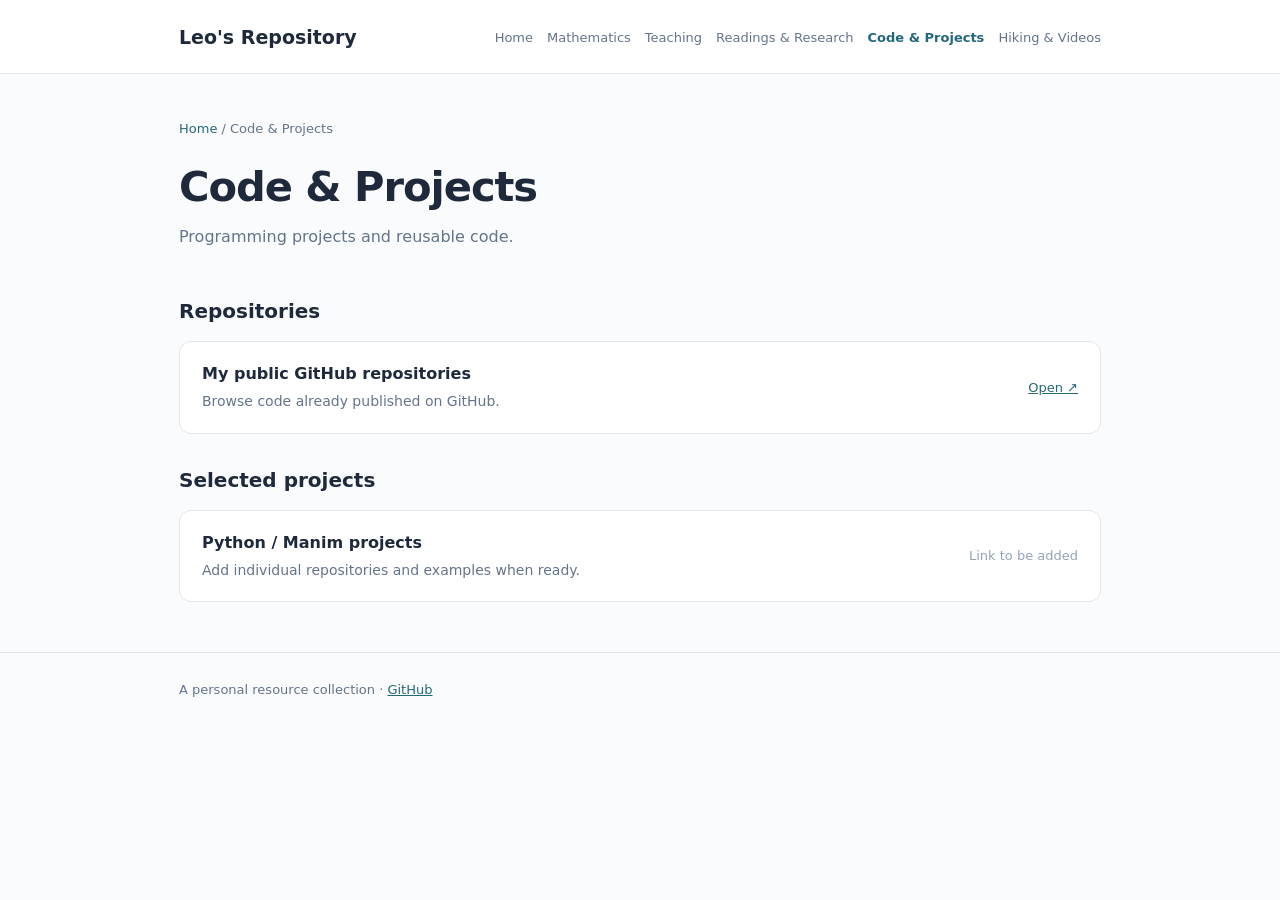
==== code.html @ 2bb0922f "Add files via upload" ====
<!doctype html>
<html lang="en"><head><meta charset="utf-8"><meta name="viewport" content="width=device-width, initial-scale=1"><meta name="description" content="A personal collection of mathematics, teaching and research resources, code, and videos."><title>Code &amp; Projects | Leo's Repository</title><link rel="stylesheet" href="style.css"></head>
<body><header><div class="wrap top"><a class="brand" href="index.html">Leo's Repository</a><nav aria-label="Main navigation"><a href="index.html">Home</a><a href="mathematics.html">Mathematics</a><a href="teaching.html">Teaching</a><a href="research.html">Readings & Research</a><a href="code.html" class="active" aria-current="page">Code & Projects</a><a href="explore.html">Hiking & Videos</a></nav></div></header><main class="wrap"><div class="page-intro"><p class="breadcrumb"><a href="index.html">Home</a> / Code &amp; Projects</p><h1>Code &amp; Projects</h1><p class="lead">Programming projects and reusable code.</p></div><h2>Repositories</h2><div class="list"><article class="entry"><div><h3>My public GitHub repositories</h3><p>Browse code already published on GitHub.</p></div><a href="https://github.com/leocrisologo-pshs?tab=repositories" target="_blank" rel="noopener noreferrer">Open ↗</a></article></div><h2>Selected projects</h2><div class="list"><article class="entry"><div><h3>Python / Manim projects</h3><p>Add individual repositories and examples when ready.</p></div><span class="placeholder">Link to be added</span></article></div></main><footer><div class="wrap">A personal resource collection · <a href="https://github.com/leocrisologo-pshs">GitHub</a></div></footer></body></html>
---- style.css ----
:root{--ink:#1e293b;--sub:#64748b;--bg:#fafbfc;--line:#e2e8f0;--accent:#24687b;--white:#fff}*{box-sizing:border-box}body{margin:0;background:var(--bg);color:var(--ink);font:16px/1.65 system-ui,-apple-system,"Segoe UI",sans-serif}a{color:var(--accent)}.wrap{max-width:970px;margin:auto;padding:0 24px}.top{display:flex;flex-wrap:wrap;align-items:center;justify-content:space-between;gap:16px;padding-top:22px;padding-bottom:20px}header{background:var(--white);border-bottom:1px solid var(--line)}.brand{font-size:19px;font-weight:750;color:var(--ink);text-decoration:none;white-space:nowrap}nav{display:flex;gap:14px;flex-wrap:wrap}nav a{font-size:13px;text-decoration:none;color:var(--sub)}nav a:hover,nav a.active{color:var(--accent)}nav a.active{font-weight:700}.home-intro{padding:64px 0 25px}.page-intro{padding:44px 0 15px}h1{font-size:clamp(2rem,4vw,2.6rem);line-height:1.2;letter-spacing:-.025em;margin:0 0 12px}h2{font-size:20px;margin:30px 0 13px}.lead{font-size:16px;color:var(--sub);max-width:680px;margin:0}.grid{display:grid;grid-template-columns:repeat(2,minmax(0,1fr));gap:16px;margin:12px 0 28px}.card{display:flex;flex-direction:column;min-height:196px;padding:24px;border:1px solid var(--line);border-radius:12px;background:#fff;color:var(--ink);text-decoration:none;transition:border-color .15s,transform .15s}.card:hover{border-color:#7aaab7;transform:translateY(-2px)}.card-number{font-size:12px;font-weight:700;color:var(--sub)}.card h2{font-size:20px;margin:12px 0 7px}.card p{margin:0 0 15px;color:var(--sub);font-size:14px}.card-action{margin-top:auto;font-size:13px;font-weight:700;color:var(--accent)}.small-note{font-size:13px;color:var(--sub);margin:0 0 65px}.breadcrumb{font-size:13px;color:var(--sub);margin:0 0 22px}.breadcrumb a{text-decoration:none}.list{border:1px solid var(--line);border-radius:12px;background:#fff;margin-bottom:30px;overflow:hidden}.entry{padding:19px 22px;border-bottom:1px solid var(--line);display:flex;justify-content:space-between;gap:20px;align-items:center}.entry:last-child{border-bottom:0}.entry h3{margin:0 0 3px;font-size:16px}.entry p{margin:0;color:var(--sub);font-size:14px}.entry a,.placeholder{font-size:13px;white-space:nowrap}.placeholder{color:#94a3b8}footer{border-top:1px solid var(--line);padding:26px 0;color:var(--sub);font-size:13px;margin-top:50px}@media(max-width:660px){.wrap{padding:0 18px}.grid{grid-template-columns:1fr}.home-intro{padding-top:42px}.card{min-height:160px}.entry{align-items:flex-start;flex-direction:column;gap:8px}.entry a,.placeholder{white-space:normal}}
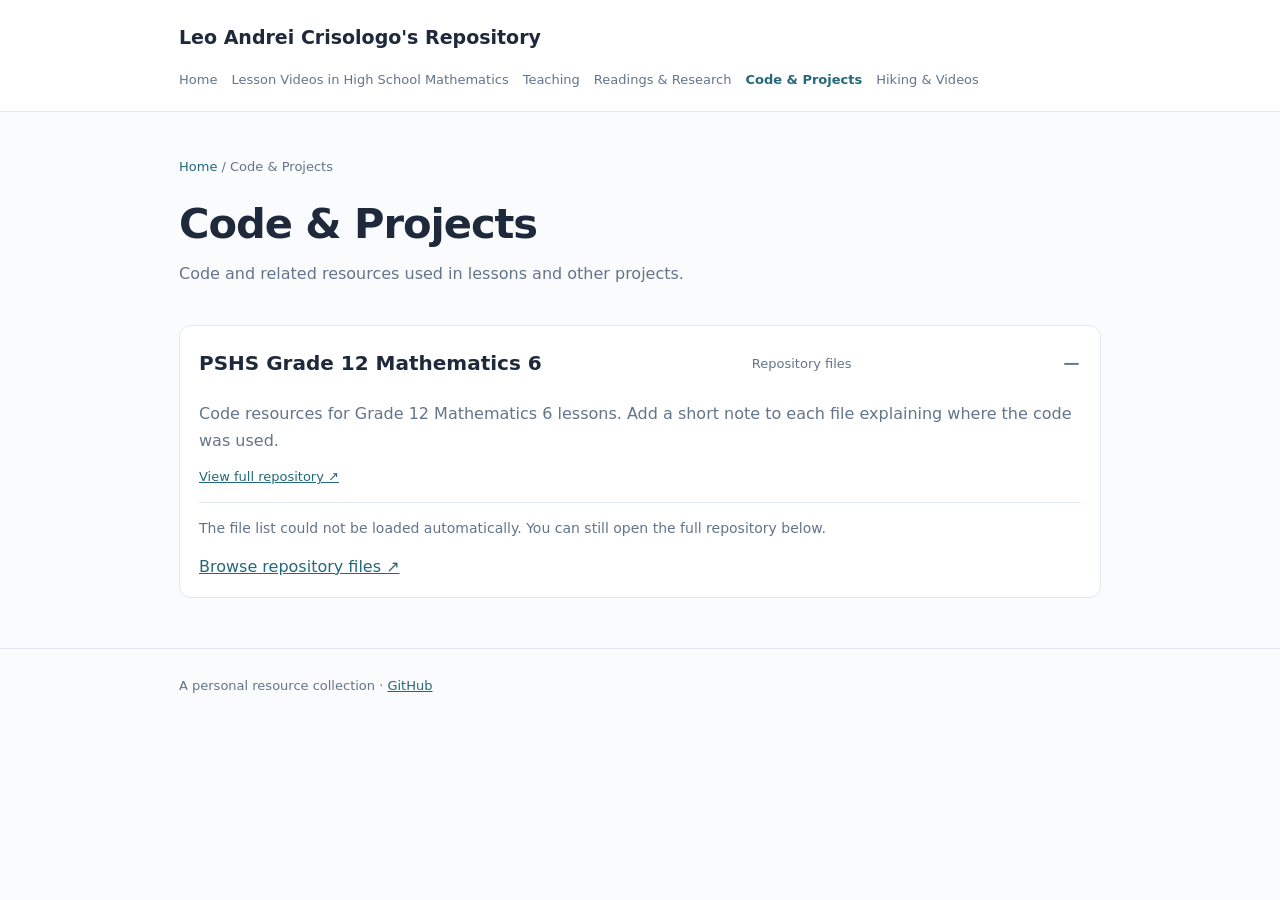
==== commit f6ad0382: "Add files via upload" ====
--- a/code.html
+++ b/code.html
@@ -1,3 +1,139 @@
 <!doctype html>
-<html lang="en"><head><meta charset="utf-8"><meta name="viewport" content="width=device-width, initial-scale=1"><meta name="description" content="A personal collection of mathematics, teaching and research resources, code, and videos."><title>Code &amp; Projects | Leo's Repository</title><link rel="stylesheet" href="style.css"></head>
-<body><header><div class="wrap top"><a class="brand" href="index.html">Leo's Repository</a><nav aria-label="Main navigation"><a href="index.html">Home</a><a href="mathematics.html">Mathematics</a><a href="teaching.html">Teaching</a><a href="research.html">Readings & Research</a><a href="code.html" class="active" aria-current="page">Code & Projects</a><a href="explore.html">Hiking & Videos</a></nav></div></header><main class="wrap"><div class="page-intro"><p class="breadcrumb"><a href="index.html">Home</a> / Code &amp; Projects</p><h1>Code &amp; Projects</h1><p class="lead">Programming projects and reusable code.</p></div><h2>Repositories</h2><div class="list"><article class="entry"><div><h3>My public GitHub repositories</h3><p>Browse code already published on GitHub.</p></div><a href="https://github.com/leocrisologo-pshs?tab=repositories" target="_blank" rel="noopener noreferrer">Open ↗</a></article></div><h2>Selected projects</h2><div class="list"><article class="entry"><div><h3>Python / Manim projects</h3><p>Add individual repositories and examples when ready.</p></div><span class="placeholder">Link to be added</span></article></div></main><footer><div class="wrap">A personal resource collection · <a href="https://github.com/leocrisologo-pshs">GitHub</a></div></footer></body></html>+<html lang="en">
+<head>
+<meta charset="utf-8">
+<meta name="viewport" content="width=device-width,initial-scale=1">
+<meta name="description" content="Code used in mathematics lessons and other projects.">
+<title>Code &amp; Projects | Leo Andrei Crisologo's Repository</title>
+<link rel="stylesheet" href="style.css">
+<style>
+  .project-groups{display:grid;gap:20px;margin:22px 0 36px}
+  .project-group{border:1px solid var(--line,#dce2ea);border-radius:12px;background:white;overflow:hidden}
+  .project-group summary{display:flex;justify-content:space-between;align-items:center;gap:12px;padding:19px;cursor:pointer;list-style:none}
+  .project-group summary::-webkit-details-marker{display:none}
+  .project-group summary::after{content:'+';font-size:23px;color:var(--sub,#64748b)}
+  .project-group[open] summary::after{content:'−'}
+  .project-group summary:focus-visible{outline:3px solid #4f85bd;outline-offset:-3px}
+  .project-group h2{margin:0;font-size:20px}
+  .project-inner{padding:0 19px 17px}
+  .project-description{margin:0 0 12px;color:var(--sub,#64748b)}
+  .project-meta{font-size:13px;margin-bottom:14px}
+  .project-meta a,.file-links a{margin-right:16px}
+  .file-count{font-size:13px;color:var(--sub,#64748b);white-space:nowrap}
+  .file-list{border-top:1px solid var(--line,#dce2ea)}
+  .code-file{border-bottom:1px solid var(--line,#dce2ea);padding:16px 0}
+  .code-file:last-child{border-bottom:0}
+  .code-file h3{font-size:16px;margin:0 0 6px;overflow-wrap:anywhere}
+  .code-file p{margin:0 0 9px;font-size:14px;line-height:1.5;color:var(--sub,#64748b)}
+  .file-path{font-size:12px;color:var(--sub,#64748b);overflow-wrap:anywhere}
+  .file-links{display:flex;gap:14px;flex-wrap:wrap;font-size:13px}
+  .file-links a{margin:0}
+  .muted-note{color:var(--sub,#64748b);font-size:14px}
+  @media(max-width:600px){.project-group summary{padding:15px}.project-inner{padding:0 15px 15px}}
+</style>
+</head>
+<body>
+<header><div class="wrap top"><a class="brand" href="index.html">Leo Andrei Crisologo's Repository</a><nav aria-label="Main navigation"><a href="index.html">Home</a><a href="mathematics.html">Lesson Videos in High School Mathematics</a><a href="teaching.html">Teaching</a><a href="research.html">Readings &amp; Research</a><a href="code.html" class="active" aria-current="page">Code &amp; Projects</a><a href="explore.html">Hiking &amp; Videos</a></nav></div></header>
+<main class="wrap">
+  <div class="page-intro"><p class="breadcrumb"><a href="index.html">Home</a> / Code &amp; Projects</p><h1>Code &amp; Projects</h1><p class="lead">Code and related resources used in lessons and other projects.</p></div>
+  <div id="project-groups" class="project-groups" aria-live="polite"></div>
+  <noscript><p>JavaScript is needed to list files automatically. <a href="https://github.com/leocrisologo-pshs/pshs-grade12-math6">Browse the Grade 12 Mathematics 6 repository on GitHub</a>.</p></noscript>
+</main>
+<footer><div class="wrap">A personal resource collection · <a href="https://github.com/leocrisologo-pshs">GitHub</a></div></footer>
+<script>
+/*
+  HOW TO EDIT THIS PAGE
+  Each item under PROJECTS is one expandable code collection.
+  Add another PROJECTS entry to create a new group for a future repository.
+  In "notes", use the exact repository filename/path as the key.
+  Replace the example below with a real path before publishing your description:
+
+    notes: {
+      "example.py": {
+        title: "Optional friendlier name",
+        description: "Used to animate the disk method for solids of revolution.",
+        video: "https://www.youtube.com/watch?v=VIDEO_ID"
+      }
+    }
+
+  Leave entries out of notes to show "Description to be added" and
+  "Video link to be added". All files load automatically from GitHub.
+*/
+const PROJECTS = [
+  {
+    title: 'PSHS Grade 12 Mathematics 6',
+    description: 'Code resources for Grade 12 Mathematics 6 lessons. Add a short note to each file explaining where the code was used.',
+    owner: 'leocrisologo-pshs',
+    repo: 'pshs-grade12-math6',
+    notes: {}
+  }
+];
+
+const container = document.getElementById('project-groups');
+function element(tag, className, text) {
+  const e = document.createElement(tag);
+  if (className) e.className = className;
+  if (text !== undefined) e.textContent = text;
+  return e;
+}
+function anchor(label, url) {
+  const a = element('a', '', label);
+  a.href = url; a.target = '_blank'; a.rel = 'noopener noreferrer';
+  return a;
+}
+function buildGroup(project, index) {
+  const details = element('details', 'project-group');
+  if (index === 0) details.open = true;
+  const summary = element('summary');
+  const name = element('h2', '', project.title);
+  const count = element('span', 'file-count', 'Loading files…');
+  summary.append(name, count); details.append(summary);
+  const inner = element('div', 'project-inner');
+  inner.append(element('p', 'project-description', project.description));
+  const meta = element('div', 'project-meta');
+  meta.append(anchor('View full repository ↗', `https://github.com/${project.owner}/${project.repo}`));
+  inner.append(meta);
+  const list = element('div', 'file-list'); inner.append(list); details.append(inner);
+  container.append(details);
+  loadFiles(project, count, list);
+}
+async function loadFiles(project, count, list) {
+  const repoURL = `https://github.com/${project.owner}/${project.repo}`;
+  try {
+    // Read the default branch first, so the page works with either main or master.
+    const metadataResponse = await fetch(`https://api.github.com/repos/${project.owner}/${project.repo}`);
+    if (!metadataResponse.ok) throw new Error(`GitHub returned ${metadataResponse.status}`);
+    const metadata = await metadataResponse.json();
+    const branch = metadata.default_branch;
+    const treeResponse = await fetch(`https://api.github.com/repos/${project.owner}/${project.repo}/git/trees/${encodeURIComponent(branch)}?recursive=1`);
+    if (!treeResponse.ok) throw new Error(`GitHub returned ${treeResponse.status}`);
+    const tree = await treeResponse.json();
+    if (tree.truncated) throw new Error('The repository is too large to list fully');
+    const files = (tree.tree || []).filter(f => f.type === 'blob').sort((a,b)=>a.path.localeCompare(b.path,undefined,{numeric:true}));
+    count.textContent = `${files.length} file${files.length === 1 ? '' : 's'}`;
+    if (files.length === 0) {list.append(element('p','muted-note','No files found.'));return;}
+    files.forEach(file => {
+      const info = (project.notes || {})[file.path] || {};
+      const item = element('article', 'code-file');
+      const h3 = element('h3');
+      const fileURL = `${repoURL}/blob/${encodeURIComponent(branch)}/${file.path.split('/').map(encodeURIComponent).join('/')}`;
+      h3.append(anchor(info.title || file.path.split('/').pop(), fileURL));
+      item.append(h3);
+      if (file.path.includes('/')) item.append(element('div','file-path',file.path));
+      item.append(element('p','',info.description || 'Description to be added: where this code was used and what it demonstrates.'));
+      const links = element('div','file-links');
+      links.append(anchor('View code ↗',fileURL));
+      if (info.video && /^https:\/\//.test(info.video)) links.append(anchor('Watch related video ↗', info.video));
+      else links.append(element('span','muted-note','Video link to be added'));
+      item.append(links); list.append(item);
+    });
+  } catch (error) {
+    count.textContent = 'Repository files';
+    list.append(element('p','muted-note','The file list could not be loaded automatically. You can still open the full repository below.'));
+    list.append(anchor('Browse repository files ↗',repoURL));
+  }
+}
+PROJECTS.forEach(buildGroup);
+</script>
+</body>
+</html>
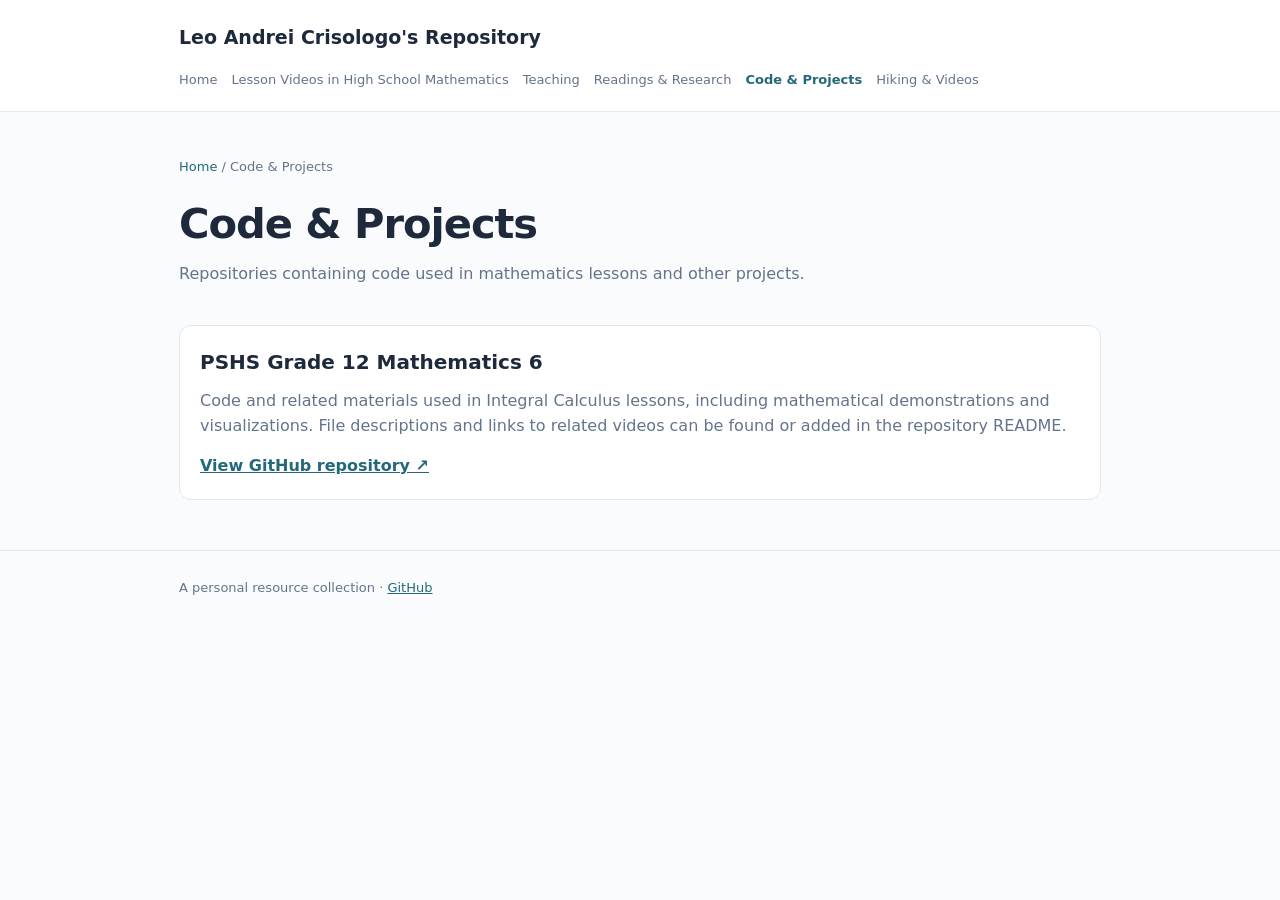
==== commit c818cb10: "Add files via upload" ====
--- a/code.html
+++ b/code.html
@@ -1,139 +1,32 @@
 <!doctype html>
 <html lang="en">
 <head>
-<meta charset="utf-8">
-<meta name="viewport" content="width=device-width,initial-scale=1">
-<meta name="description" content="Code used in mathematics lessons and other projects.">
-<title>Code &amp; Projects | Leo Andrei Crisologo's Repository</title>
-<link rel="stylesheet" href="style.css">
-<style>
-  .project-groups{display:grid;gap:20px;margin:22px 0 36px}
-  .project-group{border:1px solid var(--line,#dce2ea);border-radius:12px;background:white;overflow:hidden}
-  .project-group summary{display:flex;justify-content:space-between;align-items:center;gap:12px;padding:19px;cursor:pointer;list-style:none}
-  .project-group summary::-webkit-details-marker{display:none}
-  .project-group summary::after{content:'+';font-size:23px;color:var(--sub,#64748b)}
-  .project-group[open] summary::after{content:'−'}
-  .project-group summary:focus-visible{outline:3px solid #4f85bd;outline-offset:-3px}
-  .project-group h2{margin:0;font-size:20px}
-  .project-inner{padding:0 19px 17px}
-  .project-description{margin:0 0 12px;color:var(--sub,#64748b)}
-  .project-meta{font-size:13px;margin-bottom:14px}
-  .project-meta a,.file-links a{margin-right:16px}
-  .file-count{font-size:13px;color:var(--sub,#64748b);white-space:nowrap}
-  .file-list{border-top:1px solid var(--line,#dce2ea)}
-  .code-file{border-bottom:1px solid var(--line,#dce2ea);padding:16px 0}
-  .code-file:last-child{border-bottom:0}
-  .code-file h3{font-size:16px;margin:0 0 6px;overflow-wrap:anywhere}
-  .code-file p{margin:0 0 9px;font-size:14px;line-height:1.5;color:var(--sub,#64748b)}
-  .file-path{font-size:12px;color:var(--sub,#64748b);overflow-wrap:anywhere}
-  .file-links{display:flex;gap:14px;flex-wrap:wrap;font-size:13px}
-  .file-links a{margin:0}
-  .muted-note{color:var(--sub,#64748b);font-size:14px}
-  @media(max-width:600px){.project-group summary{padding:15px}.project-inner{padding:0 15px 15px}}
-</style>
+  <meta charset="utf-8">
+  <meta name="viewport" content="width=device-width, initial-scale=1">
+  <meta name="description" content="A collection of code repositories used in lessons and other projects.">
+  <title>Code &amp; Projects | Leo Andrei Crisologo's Repository</title>
+  <link rel="stylesheet" href="style.css">
+  <style>
+    .repository-list { display: grid; gap: 16px; margin: 22px 0 36px; }
+    .repository-card { border: 1px solid var(--line, #dce2ea); border-radius: 12px; background: #fff; padding: 20px; }
+    .repository-card h2 { margin: 0 0 9px; font-size: 20px; }
+    .repository-card p { margin: 0 0 14px; color: var(--sub, #64748b); line-height: 1.6; }
+    .repository-card a { font-weight: 600; }
+  </style>
 </head>
 <body>
 <header><div class="wrap top"><a class="brand" href="index.html">Leo Andrei Crisologo's Repository</a><nav aria-label="Main navigation"><a href="index.html">Home</a><a href="mathematics.html">Lesson Videos in High School Mathematics</a><a href="teaching.html">Teaching</a><a href="research.html">Readings &amp; Research</a><a href="code.html" class="active" aria-current="page">Code &amp; Projects</a><a href="explore.html">Hiking &amp; Videos</a></nav></div></header>
 <main class="wrap">
-  <div class="page-intro"><p class="breadcrumb"><a href="index.html">Home</a> / Code &amp; Projects</p><h1>Code &amp; Projects</h1><p class="lead">Code and related resources used in lessons and other projects.</p></div>
-  <div id="project-groups" class="project-groups" aria-live="polite"></div>
-  <noscript><p>JavaScript is needed to list files automatically. <a href="https://github.com/leocrisologo-pshs/pshs-grade12-math6">Browse the Grade 12 Mathematics 6 repository on GitHub</a>.</p></noscript>
+  <div class="page-intro"><p class="breadcrumb"><a href="index.html">Home</a> / Code &amp; Projects</p><h1>Code &amp; Projects</h1><p class="lead">Repositories containing code used in mathematics lessons and other projects.</p></div>
+  <div class="repository-list">
+    <article class="repository-card">
+      <h2>PSHS Grade 12 Mathematics 6</h2>
+      <p>Code and related materials used in Integral Calculus lessons, including mathematical demonstrations and visualizations. File descriptions and links to related videos can be found or added in the repository README.</p>
+      <a href="https://github.com/leocrisologo-pshs/pshs-grade12-math6" target="_blank" rel="noopener noreferrer">View GitHub repository ↗</a>
+    </article>
+    <!-- Add future repositories here as new <article class="repository-card"> entries. -->
+  </div>
 </main>
 <footer><div class="wrap">A personal resource collection · <a href="https://github.com/leocrisologo-pshs">GitHub</a></div></footer>
-<script>
-/*
-  HOW TO EDIT THIS PAGE
-  Each item under PROJECTS is one expandable code collection.
-  Add another PROJECTS entry to create a new group for a future repository.
-  In "notes", use the exact repository filename/path as the key.
-  Replace the example below with a real path before publishing your description:
-
-    notes: {
-      "example.py": {
-        title: "Optional friendlier name",
-        description: "Used to animate the disk method for solids of revolution.",
-        video: "https://www.youtube.com/watch?v=VIDEO_ID"
-      }
-    }
-
-  Leave entries out of notes to show "Description to be added" and
-  "Video link to be added". All files load automatically from GitHub.
-*/
-const PROJECTS = [
-  {
-    title: 'PSHS Grade 12 Mathematics 6',
-    description: 'Code resources for Grade 12 Mathematics 6 lessons. Add a short note to each file explaining where the code was used.',
-    owner: 'leocrisologo-pshs',
-    repo: 'pshs-grade12-math6',
-    notes: {}
-  }
-];
-
-const container = document.getElementById('project-groups');
-function element(tag, className, text) {
-  const e = document.createElement(tag);
-  if (className) e.className = className;
-  if (text !== undefined) e.textContent = text;
-  return e;
-}
-function anchor(label, url) {
-  const a = element('a', '', label);
-  a.href = url; a.target = '_blank'; a.rel = 'noopener noreferrer';
-  return a;
-}
-function buildGroup(project, index) {
-  const details = element('details', 'project-group');
-  if (index === 0) details.open = true;
-  const summary = element('summary');
-  const name = element('h2', '', project.title);
-  const count = element('span', 'file-count', 'Loading files…');
-  summary.append(name, count); details.append(summary);
-  const inner = element('div', 'project-inner');
-  inner.append(element('p', 'project-description', project.description));
-  const meta = element('div', 'project-meta');
-  meta.append(anchor('View full repository ↗', `https://github.com/${project.owner}/${project.repo}`));
-  inner.append(meta);
-  const list = element('div', 'file-list'); inner.append(list); details.append(inner);
-  container.append(details);
-  loadFiles(project, count, list);
-}
-async function loadFiles(project, count, list) {
-  const repoURL = `https://github.com/${project.owner}/${project.repo}`;
-  try {
-    // Read the default branch first, so the page works with either main or master.
-    const metadataResponse = await fetch(`https://api.github.com/repos/${project.owner}/${project.repo}`);
-    if (!metadataResponse.ok) throw new Error(`GitHub returned ${metadataResponse.status}`);
-    const metadata = await metadataResponse.json();
-    const branch = metadata.default_branch;
-    const treeResponse = await fetch(`https://api.github.com/repos/${project.owner}/${project.repo}/git/trees/${encodeURIComponent(branch)}?recursive=1`);
-    if (!treeResponse.ok) throw new Error(`GitHub returned ${treeResponse.status}`);
-    const tree = await treeResponse.json();
-    if (tree.truncated) throw new Error('The repository is too large to list fully');
-    const files = (tree.tree || []).filter(f => f.type === 'blob').sort((a,b)=>a.path.localeCompare(b.path,undefined,{numeric:true}));
-    count.textContent = `${files.length} file${files.length === 1 ? '' : 's'}`;
-    if (files.length === 0) {list.append(element('p','muted-note','No files found.'));return;}
-    files.forEach(file => {
-      const info = (project.notes || {})[file.path] || {};
-      const item = element('article', 'code-file');
-      const h3 = element('h3');
-      const fileURL = `${repoURL}/blob/${encodeURIComponent(branch)}/${file.path.split('/').map(encodeURIComponent).join('/')}`;
-      h3.append(anchor(info.title || file.path.split('/').pop(), fileURL));
-      item.append(h3);
-      if (file.path.includes('/')) item.append(element('div','file-path',file.path));
-      item.append(element('p','',info.description || 'Description to be added: where this code was used and what it demonstrates.'));
-      const links = element('div','file-links');
-      links.append(anchor('View code ↗',fileURL));
-      if (info.video && /^https:\/\//.test(info.video)) links.append(anchor('Watch related video ↗', info.video));
-      else links.append(element('span','muted-note','Video link to be added'));
-      item.append(links); list.append(item);
-    });
-  } catch (error) {
-    count.textContent = 'Repository files';
-    list.append(element('p','muted-note','The file list could not be loaded automatically. You can still open the full repository below.'));
-    list.append(anchor('Browse repository files ↗',repoURL));
-  }
-}
-PROJECTS.forEach(buildGroup);
-</script>
 </body>
 </html>
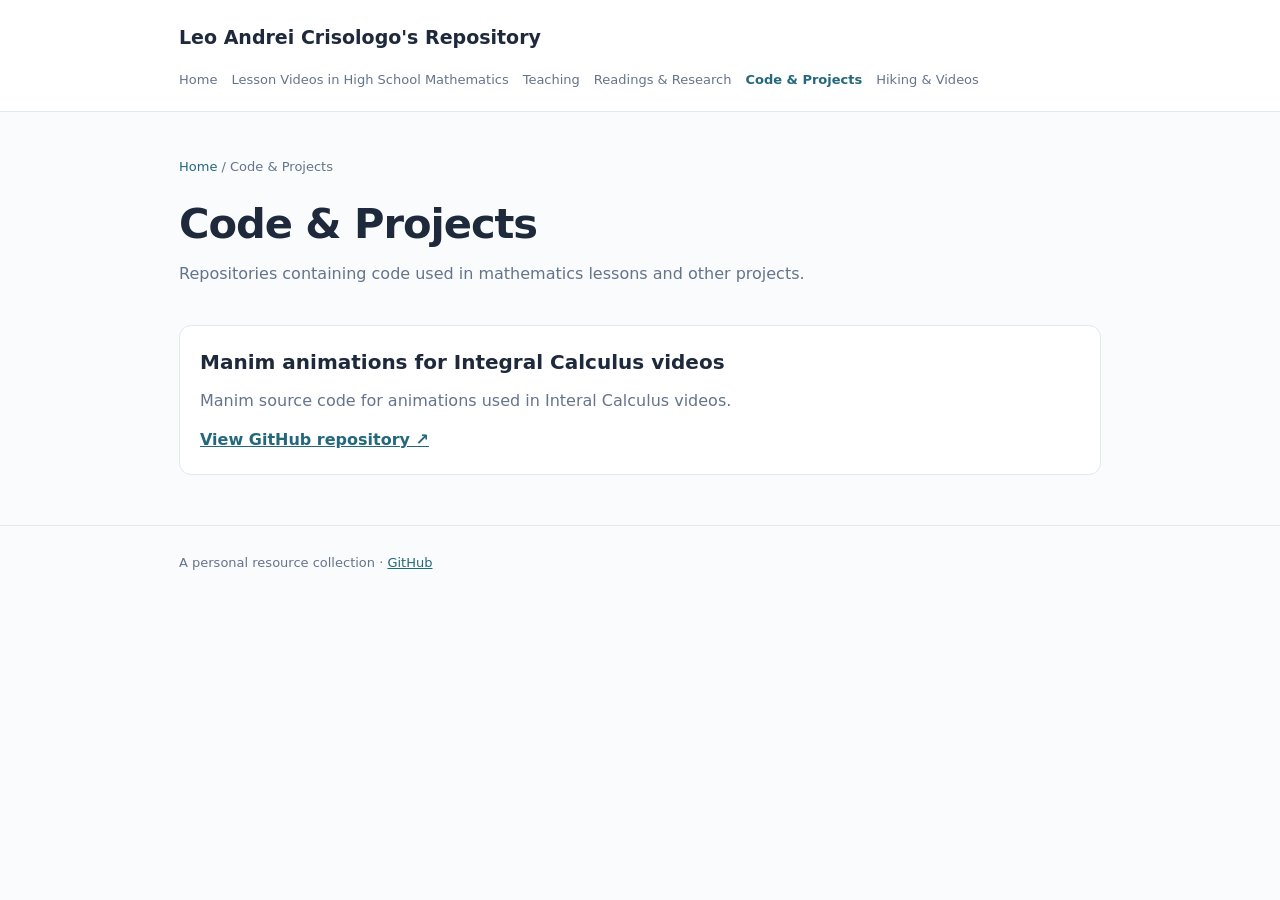
==== commit 5cbc401b: "Update code.html" ====
--- a/code.html
+++ b/code.html
@@ -20,8 +20,8 @@
   <div class="page-intro"><p class="breadcrumb"><a href="index.html">Home</a> / Code &amp; Projects</p><h1>Code &amp; Projects</h1><p class="lead">Repositories containing code used in mathematics lessons and other projects.</p></div>
   <div class="repository-list">
     <article class="repository-card">
-      <h2>PSHS Grade 12 Mathematics 6</h2>
-      <p>Code and related materials used in Integral Calculus lessons, including mathematical demonstrations and visualizations. File descriptions and links to related videos can be found or added in the repository README.</p>
+      <h2>Manim animations for Integral Calculus videos</h2>
+      <p>Manim source code for animations used in Interal Calculus videos.</p>
       <a href="https://github.com/leocrisologo-pshs/pshs-grade12-math6" target="_blank" rel="noopener noreferrer">View GitHub repository ↗</a>
     </article>
     <!-- Add future repositories here as new <article class="repository-card"> entries. -->
